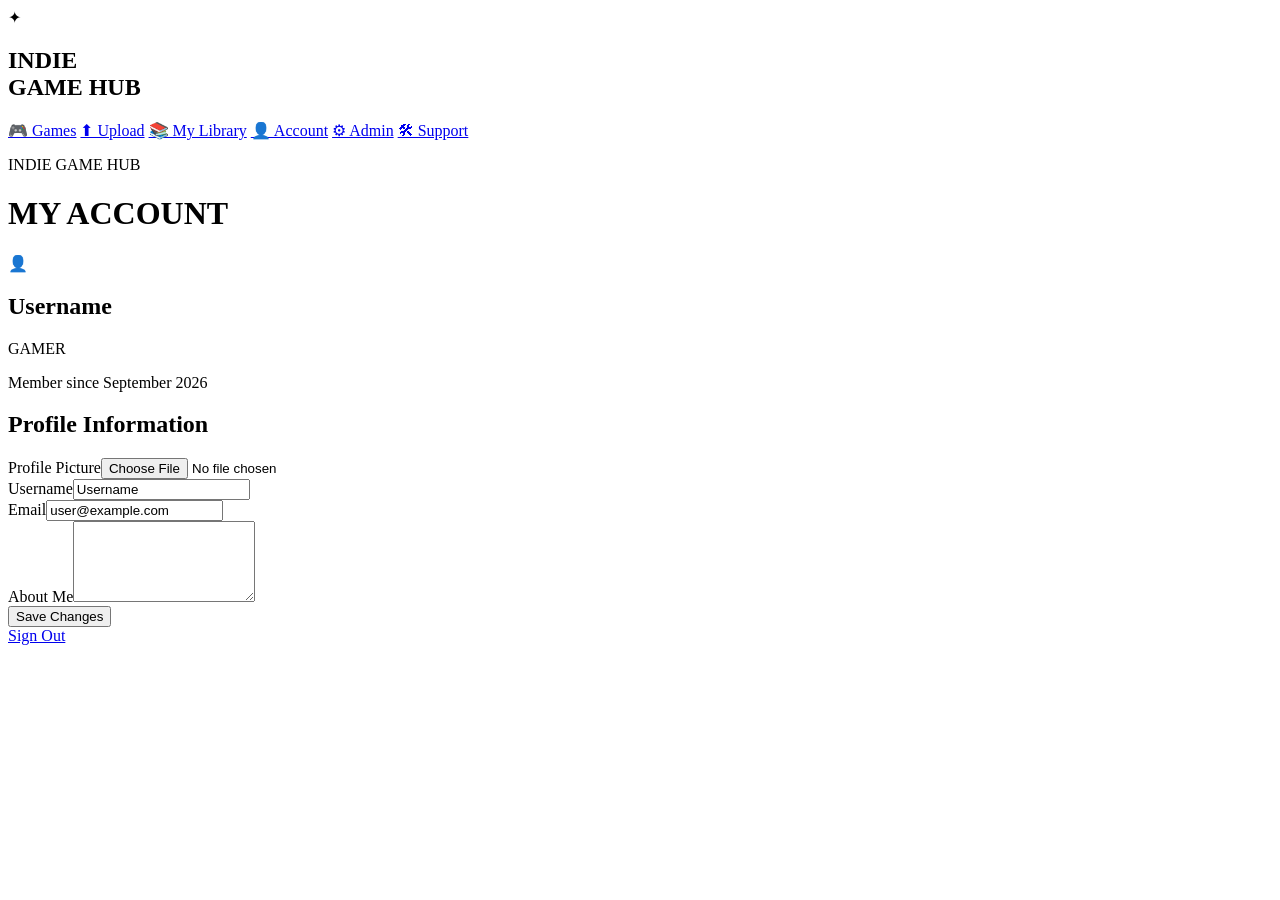
==== public/pages/account.html @ 2bf8506c "Add project folder" ====
<!DOCTYPE html>
<html lang="en"><head><meta charset="UTF-8"><meta name="viewport" content="width=device-width,initial-scale=1.0">
<title>Indie Game Hub | Account</title><link rel="stylesheet" href="css/style.css"></head>
<body><div class="site-layout">
<aside class="sidebar">
  <div class="sidebar-logo"><div class="mini-compass">✦</div><h2>INDIE<br>GAME HUB</h2></div>
  <nav class="sidebar-nav">
    <a href="games.html">🎮 Games</a>
    <a href="upload.html">⬆ Upload</a>
    <a href="library.html">📚 My Library</a>
    <a href="account.html">👤 Account</a>
    <a href="admin.html">⚙ Admin</a>
    <a href="support.html">🛠 Support</a>
  </nav>
</aside>
<main class="main-content">
<header class="page-header"><div><p class="small-heading">INDIE GAME HUB</p><h1>MY ACCOUNT</h1></div></header>
<section class="profile-layout"><aside class="profile-card"><div class="large-profile-picture">👤</div><h2>Username</h2><span class="badge">GAMER</span><p class="muted">Member since September 2026</p></aside>
<section class="content-panel"><h2>Profile Information</h2><form><div class="form-group"><label>Profile Picture</label><input type="file" accept="image/*"></div>
<div class="form-group"><label>Username</label><input value="Username"></div><div class="form-group"><label>Email</label><input type="email" value="user@example.com"></div>
<div class="form-group"><label>About Me</label><textarea rows="5"></textarea></div><button class="primary-btn">Save Changes</button></form>
<div class="gold-line"></div><a class="secondary-btn" href="index.html">Sign Out</a></section></section></main></div></body></html>
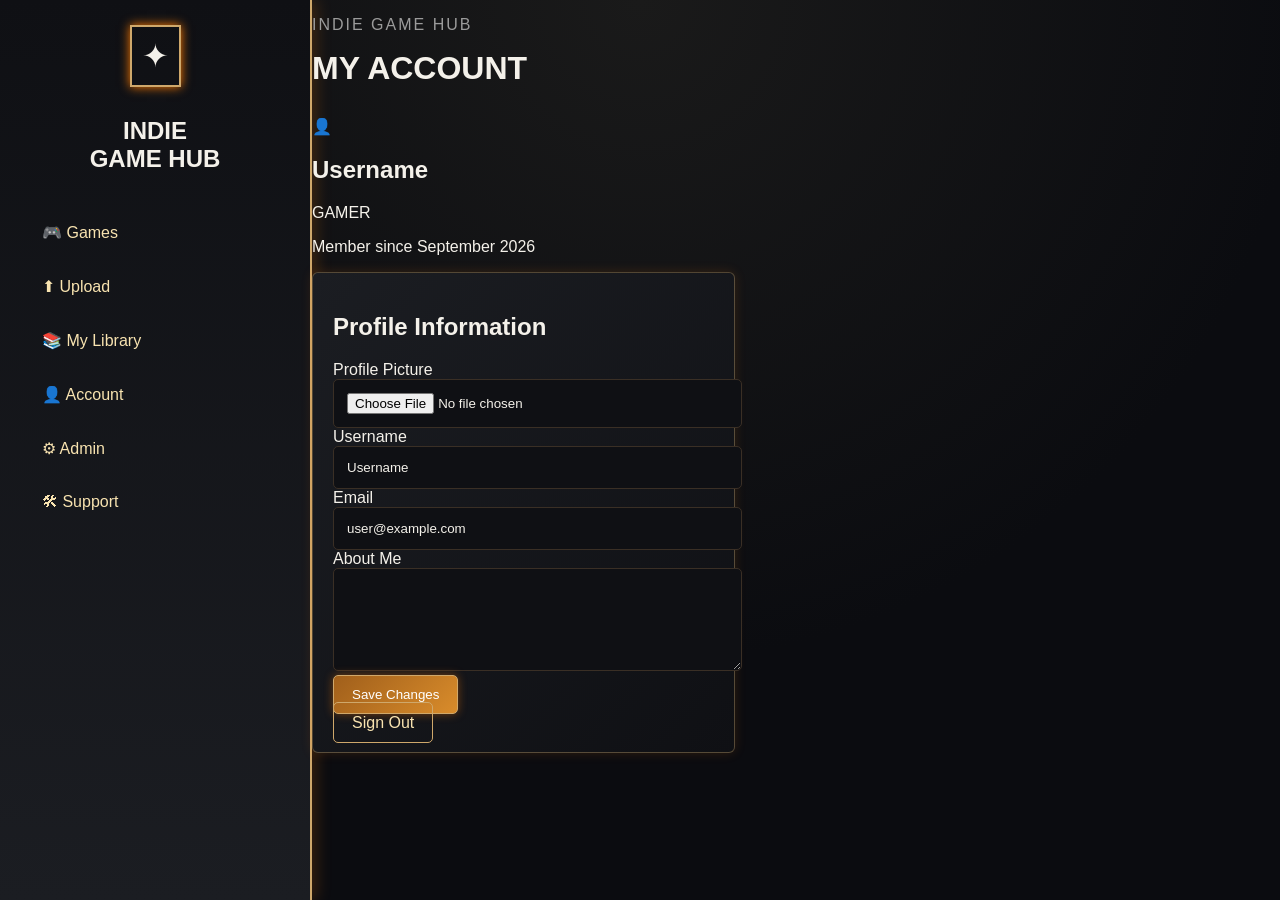
==== commit f167cb25: "Updated HTML pages, fixed CSS paths, added layout changes." ====
--- a/public/pages/account.html
+++ b/public/pages/account.html
@@ -1,6 +1,7 @@
 <!DOCTYPE html>
 <html lang="en"><head><meta charset="UTF-8"><meta name="viewport" content="width=device-width,initial-scale=1.0">
-<title>Indie Game Hub | Account</title><link rel="stylesheet" href="css/style.css"></head>
+<title>GameForge | Account</title>
+<link rel="stylesheet" href="../assets/css/style.css"></head>
 <body><div class="site-layout">
 <aside class="sidebar">
   <div class="sidebar-logo"><div class="mini-compass">✦</div><h2>INDIE<br>GAME HUB</h2></div>
--- a/public/assets/css/style.css
+++ b/public/assets/css/style.css
@@ -0,0 +1,282 @@
+/* ==========================================================
+   STEAMPUNK + NEON GLOBAL THEME
+   ========================================================== */
+
+:root {
+  --bg: #0b0c10;              /* Deep iron */
+  --panel: #13151a;           /* Dark steel */
+  --gold: #cfa86b;            /* Brass */
+  --light: #f8e3b0;           /* Warm parchment */
+  --neon: #ff7b00;            /* Orange neon glow */
+  --neon-blue: #00c8ff;       /* Cyan neon accent */
+  --text: #f4f1ea;            /* Soft ivory */
+  --muted: #9b9b9b;           /* Steel gray */
+  --border: rgba(207,168,107,.35); /* Brass glow */
+}
+
+/* ==========================================================
+   GLOBAL
+   ========================================================== */
+
+body {
+  background: radial-gradient(circle at top, #1a1a1a, #0b0c10 60%);
+  color: var(--text);
+  font-family: Arial, Helvetica, sans-serif;
+  margin: 0;
+  min-height: 100vh;
+}
+
+a {
+  text-decoration: none;
+}
+
+/* ==========================================================
+   FLEXBOX LAYOUT SYSTEM
+   ========================================================== */
+
+.site-layout {
+  display: flex;
+  min-height: 100vh;
+}
+
+.login-container {
+  display: flex;
+  gap: 40px;
+  padding: 40px;
+  justify-content: center;
+  align-items: center;
+}
+
+.game-grid {
+  display: flex;
+  flex-wrap: wrap;
+  gap: 25px;
+}
+
+.stats {
+  display: flex;
+  gap: 20px;
+}
+
+.support-options {
+  display: flex;
+  gap: 20px;
+}
+
+.detail-columns {
+  display: flex;
+  gap: 25px;
+}
+
+.toolbar {
+  display: flex;
+  gap: 15px;
+  margin: 20px 0;
+}
+
+.actions {
+  display: flex;
+  gap: 10px;
+  margin-top: 15px;
+}
+
+.form-row {
+  display: flex;
+  gap: 20px;
+}
+
+/* ==========================================================
+   SIDEBAR
+   ========================================================== */
+
+.sidebar {
+  width: 260px;
+  background: linear-gradient(180deg, #0f1014, #1b1d22);
+  border-right: 2px solid var(--gold);
+  box-shadow: 4px 0 15px rgba(255, 123, 0, .2);
+  padding: 25px;
+}
+
+.sidebar-logo {
+  text-align: center;
+  margin-bottom: 40px;
+}
+
+.sidebar-logo .mini-compass {
+  font-size: 32px;
+  padding: 10px;
+  border: 2px solid var(--gold);
+  display: inline-block;
+  margin-bottom: 10px;
+  box-shadow: 0 0 10px var(--neon);
+}
+
+.sidebar-nav {
+  display: flex;
+  flex-direction: column;
+  gap: 15px;
+}
+
+.sidebar-nav a {
+  color: var(--light);
+  padding: 10px 15px;
+  border-left: 2px solid transparent;
+  transition: 0.2s;
+}
+
+.sidebar-nav a:hover {
+  border-left: 2px solid var(--neon);
+  color: var(--neon-blue);
+}
+
+/* ==========================================================
+   HEADERS
+   ========================================================== */
+
+.page-header {
+  margin-bottom: 30px;
+}
+
+.page-header h1 {
+  margin: 0;
+}
+
+.small-heading {
+  color: var(--muted);
+  letter-spacing: 2px;
+}
+
+/* ==========================================================
+   PANELS + CARDS
+   ========================================================== */
+
+.content-panel,
+.game-card,
+.upload-box,
+.stats > div,
+.support-options > div {
+  background: linear-gradient(135deg, #1b1d22, #0f1014);
+  border: 1px solid var(--border);
+  box-shadow: 0 0 12px rgba(255, 123, 0, .15);
+  border-radius: 6px;
+  padding: 20px;
+}
+
+.game-card {
+  width: 280px;
+}
+
+.upload-box {
+  padding: 20px;
+  margin-bottom: 20px;
+}
+
+/* ==========================================================
+   HERO SECTIONS
+   ========================================================== */
+
+.hero-section,
+.game-detail-hero {
+  background: linear-gradient(135deg, #1b1d22, #0f1014);
+  border: 1px solid var(--border);
+  box-shadow: 0 0 20px rgba(255, 123, 0, .25);
+  padding: 35px;
+  margin-bottom: 30px;
+  display: flex;
+  gap: 30px;
+}
+
+/* ==========================================================
+   IMAGES + FRAMES
+   ========================================================== */
+
+.game-image,
+.detail-cover,
+.screenshot-grid > div,
+.placeholder {
+  background: linear-gradient(135deg, #1b1d22, #0f1014);
+  border: 2px solid var(--gold);
+  box-shadow: 0 0 12px rgba(255, 123, 0, .25);
+  display: grid;
+  place-items: center;
+  color: var(--muted);
+  height: 180px;
+}
+
+/* ==========================================================
+   BUTTONS
+   ========================================================== */
+
+.primary-btn {
+  background: linear-gradient(135deg, #a05f1b, #d98c2b);
+  border: 1px solid var(--gold);
+  color: #fff;
+  padding: 11px 18px;
+  border-radius: 5px;
+  cursor: pointer;
+  box-shadow: 0 0 10px rgba(255, 123, 0, .4);
+}
+
+.primary-btn:hover {
+  background: var(--neon);
+  color: #111;
+  box-shadow: 0 0 15px var(--neon);
+}
+
+.secondary-btn {
+  border: 1px solid var(--gold);
+  background: transparent;
+  color: var(--light);
+  padding: 11px 18px;
+  border-radius: 5px;
+  cursor: pointer;
+}
+
+.text-link {
+  color: var(--neon-blue);
+  text-shadow: 0 0 8px var(--neon-blue);
+}
+
+/* ==========================================================
+   FORMS
+   ========================================================== */
+
+input,
+select,
+textarea {
+  background: #0f1014;
+  border: 1px solid #3a2f25;
+  color: var(--text);
+  padding: 13px;
+  border-radius: 5px;
+  width: 100%;
+}
+
+input:focus,
+textarea:focus {
+  border-color: var(--neon);
+  box-shadow: 0 0 8px var(--neon);
+}
+
+/* ==========================================================
+   TABLES
+   ========================================================== */
+
+table {
+  background: #13151a;
+  border: 1px solid var(--border);
+  width: 100%;
+  border-collapse: collapse;
+}
+
+th {
+  background: #1b1d22;
+  color: var(--light);
+  text-shadow: 0 0 6px var(--neon);
+  padding: 15px;
+}
+
+td {
+  border-bottom: 1px solid #282828;
+  padding: 15px;
+}
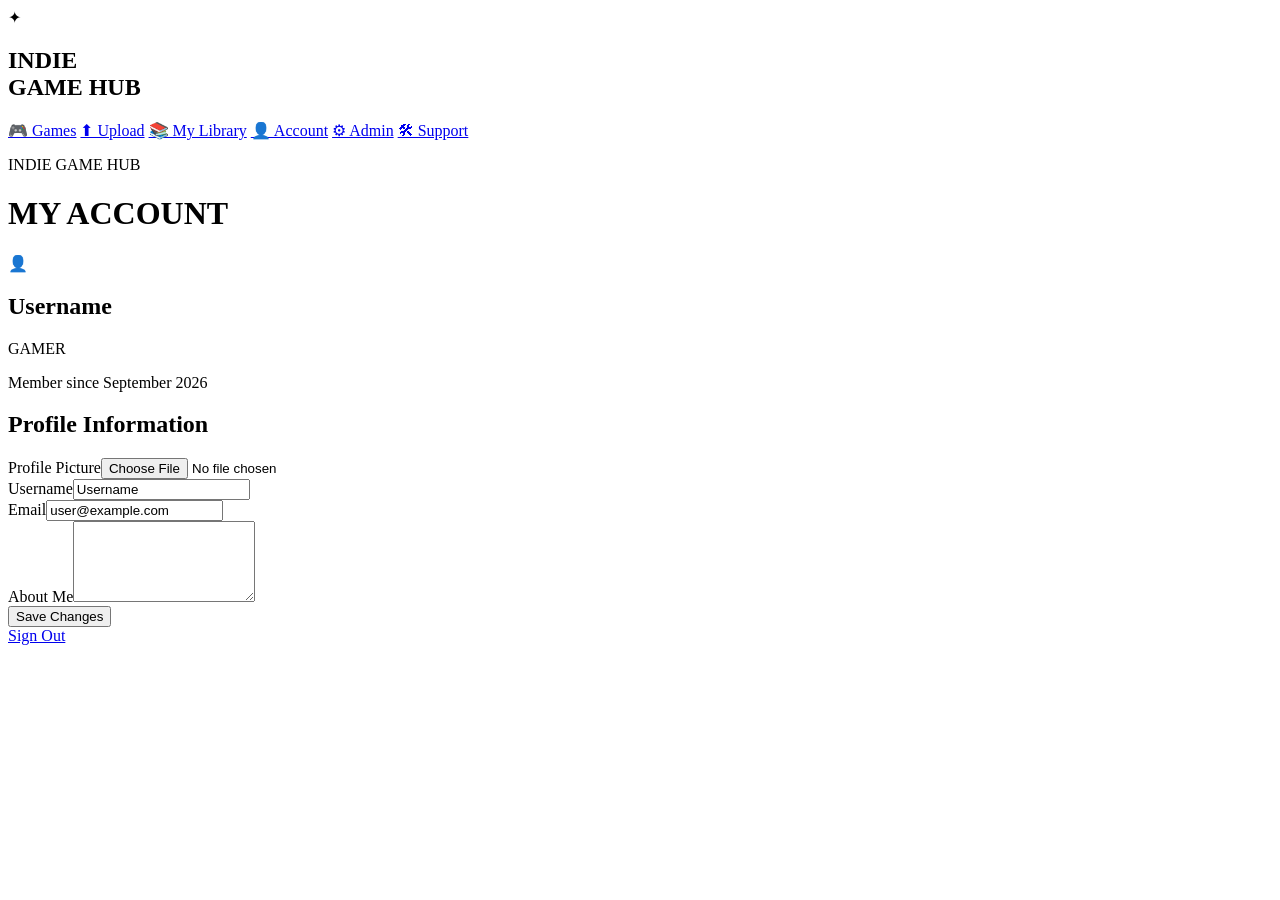
==== commit 35a3ca83: "Update stylesheet link path in account.html" ====
--- a/public/pages/account.html
+++ b/public/pages/account.html
@@ -1,7 +1,7 @@
 <!DOCTYPE html>
 <html lang="en"><head><meta charset="UTF-8"><meta name="viewport" content="width=device-width,initial-scale=1.0">
 <title>GameForge | Account</title>
-<link rel="stylesheet" href="../assets/css/style.css"></head>
+<link rel="stylesheet" href="../../assets/css/style.css"></head>
 <body><div class="site-layout">
 <aside class="sidebar">
   <div class="sidebar-logo"><div class="mini-compass">✦</div><h2>INDIE<br>GAME HUB</h2></div>
@@ -20,4 +20,4 @@
 <section class="content-panel"><h2>Profile Information</h2><form><div class="form-group"><label>Profile Picture</label><input type="file" accept="image/*"></div>
 <div class="form-group"><label>Username</label><input value="Username"></div><div class="form-group"><label>Email</label><input type="email" value="user@example.com"></div>
 <div class="form-group"><label>About Me</label><textarea rows="5"></textarea></div><button class="primary-btn">Save Changes</button></form>
-<div class="gold-line"></div><a class="secondary-btn" href="index.html">Sign Out</a></section></section></main></div></body></html>+<div class="gold-line"></div><a class="secondary-btn" href="index.html">Sign Out</a></section></section></main></div></body></html>
